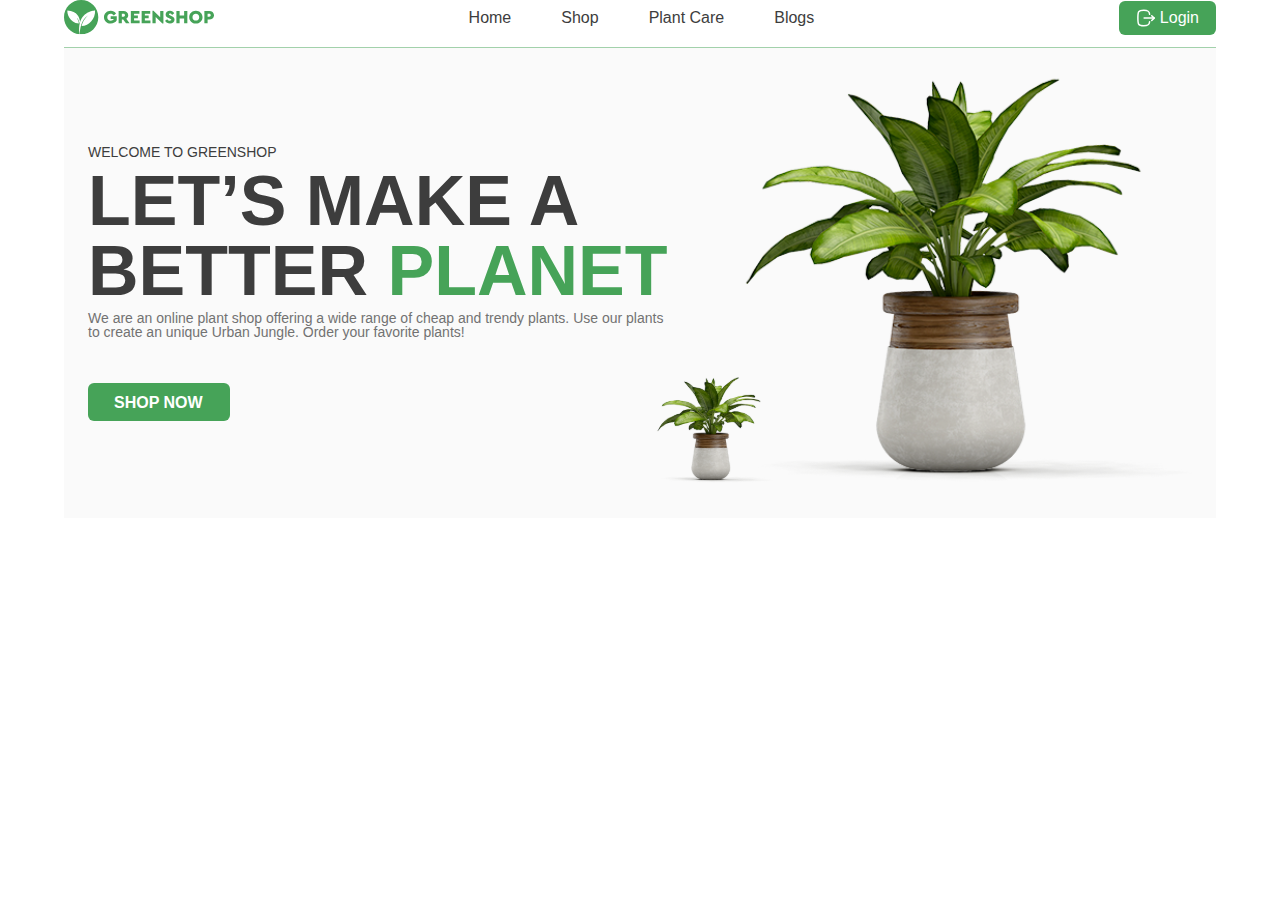
==== hw10/index.html @ cc464d1c "hw10" ====
<!DOCTYPE html>
<html lang="en">
  <head>
    <meta charset="UTF-8" />
    <meta name="viewport" content="width=device-width, initial-scale=1.0" />
    <link rel="stylesheet" href="./reset.css" />
    <!-- <link rel="stylesheet" href="./style.css"> -->
    <title>Document</title>
  </head>
  <body>
    <div class="container">
      <header>
        <nav>
          <a href="/">
            <img src="./img/logo-greenshop.svg" alt="Логотип Greenshop" />
          </a>
          <ul class="link-title">
            <li class="link-item"><a class="link" href="#">Home</a></li>
            <li class="link-item"><a class="link" href="#">Shop</a></li>
            <li class="link-item">
              <a class="link" href="#">Plant Care</a>
              <ul class="inner-link-title">
                <li class="link-item">
                  <a class="inner-link" href="#">Drainage</a>
                </li>
                <li class="link-item">
                  <a class="inner-link" href="#">Fungicides</a>
                </li>
                <li class="link-item">
                  <a class="inner-link" href="#">Fertilizer</a>
                </li>
                <li class="link-item">
                  <a class="inner-link" href="#">Priming</a>
                </li>
              </ul>
            </li>
            <li class="link-item"><a class="link" href="#">Blogs</a></li>
          </ul>

          <!-- <ul class="icon-list">
            <li class="icon-item-left">
              <img src="./img/vector-left.svg" alt="Vector-left" />
            </li>
            <li class="icon-item-right">
              <img src="./img/vector-right.svg" alt="Vector-right" />
            </li>
          </ul> -->

          <button class="button" type="button">
            <svg
              width="20"
              height="20"
              viewBox="0 0 20 20"
              fill="none"
              xmlns="http://www.w3.org/2000/svg"
            >
              <path
                d="M18.1601 10.1006H8.12598"
                stroke="white"
                stroke-width="1.5"
                stroke-linecap="round"
                stroke-linejoin="round"
              />
              <path
                d="M15.7212 7.67059L18.1612 10.1006L15.7212 12.5306"
                stroke="white"
                stroke-width="1.5"
                stroke-linecap="round"
                stroke-linejoin="round"
              />
              <path
                d="M13.6342 6.35826C13.3592 3.37493 12.2425 2.2916 7.80082 2.2916C1.88332 2.2916 1.88332 4.2166 1.88332 9.99993C1.88332 15.7833 1.88332 17.7083 7.80082 17.7083C12.2425 17.7083 13.3592 16.6249 13.6342 13.6416"
                stroke="white"
                stroke-width="1.5"
                stroke-linecap="round"
                stroke-linejoin="round"
              />
            </svg>
            <span>Login</span>
          </button>
        </nav>
      </header>
      <main>
        <section class="hero-section">
          <div class="hero-box">
            <p class="text-title-top">Welcome to GreenShop</p>
            <h1 class="hero-title">
              Let’s Make a Better <span class="accent">Planet</span>
            </h1>
            <p class="text-title-bottom">
              We are an online plant shop offering a wide range of cheap and
              trendy plants. Use our plants to create an unique Urban Jungle.
              Order your favorite plants!
            </p>
            <button class="button-title" type="button">SHOP NOW</button>
          </div>
          <div class="box-logo">
            <img class="logo-two" src="./img/logo-two.svg" alt="Logo small" />
            <img class="logo-one" src="./img/logo-one.svg" alt="Logo big" />
          </div>
        </section>
      </main>
    </div>

    <style>
      /* Base */
      * {
        box-sizing: border-box;
      }

      body {
        color: #3d3d3d;
        font-size: 14px;
        font-weight: 400;
        font-family: "Cera Pro", sans-serif;
        margin: 0;
      }

      h1,
      h2,
      h3,
      h4,
      h5,
      h6,
      p {
        margin-top: 0;
      }

      .container {
        width: 100%;
        max-width: 1200px;
        margin: 0 auto;
        padding: 0 24px;
      }

      header {
        border-bottom: 0.3px solid #46a35880;
      }

      nav {
        margin-bottom: 12px;
        display: flex;
        justify-content: space-between;
        align-items: center;
      }

      .hero-section {
        display: flex;
        justify-content: flex-start;
        align-items: center;
        background-color: #f5f5f580;
      }

      /* Button */
      .button {
        color: #ffffff;
        background-color: #46a358;
        border: 0;
        border-radius: 6px;
        font-size: 16px;
        font-weight: 500;
        padding: 7px 17px;
        display: flex;
        align-items: center;
        column-gap: 4px;
      }

      .button-title {
        color: #ffffff;
        background-color: #46a358;
        border: 0;
        border-radius: 6px;
        font-size: 16px;
        font-weight: 700;
        padding: 11px 27px 9px 26px;
      }

      /* Link */
      .link-title {
        display: flex;
      }

      .inner-link-title {
        display: none;
        position: absolute;
        background-color: #edf6ee;
        /* top: 37px; */
      }

      .link-item {
        position: relative;
      }

      .link-item:hover .inner-link-title {
        display: flex;
        flex-direction: column;
      }

      .link {
        display: block;
        text-decoration: none;
        color: #3d3d3d;
        font-size: 16px;
        padding-right: 50px;
      }

      .link:hover {
        font-size: 16px;
        font-weight: 700;
        /* border-bottom: 3px solid #46a358; */
      }

      .inner-link {
        display: block;
        text-decoration: none;
        color: #3d3d3d;
        font-size: 16px;
        padding: 7px 104px 8px 14px;
      }

      .inner-link:hover {
        font-size: 16px;
        font-weight: 700;
      }

      /* Text */
      .hero-box {
        padding: 24px;
      }

      .hero-title {
        margin-bottom: 5px;
        font-size: 70px;
        font-weight: 900;
        text-transform: uppercase;
      }

      .text-title-top {
        margin-bottom: 7px;
        font-weight: 500;
        text-transform: uppercase;
      }

      .text-title-bottom {
        margin-bottom: 44px;
        color: #727272;
      }

      .accent {
        color: #46a358;
      }

      /* Vector */
      .icon-list {
        display: flex;
        position: absolute;
        /* top: 33px; */
        right: 309px;
        gap: 30px;
      }

      /* .box-logo {
        position: relative;
        left: 300px;
      } */

      .logo-two {
        position: absolute;
        right: 500px;
        top: 357px;
      }
    </style>
  </body>
</html>
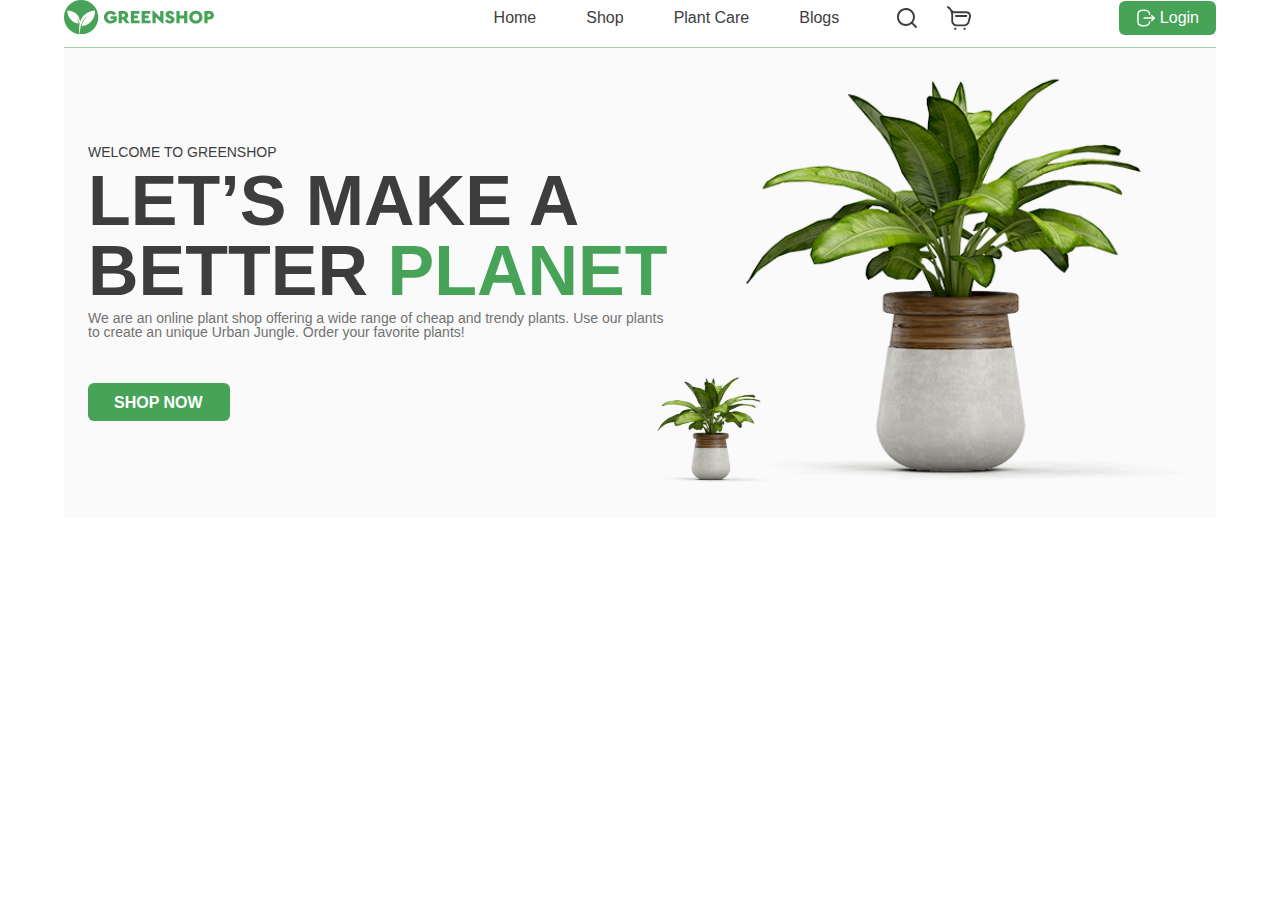
==== commit e46dea7b: "HW10" ====
--- a/hw10/index.html
+++ b/hw10/index.html
@@ -10,42 +10,43 @@
   <body>
     <div class="container">
       <header>
-        <nav>
-          <a href="/">
-            <img src="./img/logo-greenshop.svg" alt="Логотип Greenshop" />
-          </a>
-          <ul class="link-title">
-            <li class="link-item"><a class="link" href="#">Home</a></li>
-            <li class="link-item"><a class="link" href="#">Shop</a></li>
-            <li class="link-item">
-              <a class="link" href="#">Plant Care</a>
-              <ul class="inner-link-title">
-                <li class="link-item">
-                  <a class="inner-link" href="#">Drainage</a>
-                </li>
-                <li class="link-item">
-                  <a class="inner-link" href="#">Fungicides</a>
-                </li>
-                <li class="link-item">
-                  <a class="inner-link" href="#">Fertilizer</a>
-                </li>
-                <li class="link-item">
-                  <a class="inner-link" href="#">Priming</a>
-                </li>
-              </ul>
-            </li>
-            <li class="link-item"><a class="link" href="#">Blogs</a></li>
-          </ul>
-
-          <!-- <ul class="icon-list">
-            <li class="icon-item-left">
-              <img src="./img/vector-left.svg" alt="Vector-left" />
-            </li>
-            <li class="icon-item-right">
-              <img src="./img/vector-right.svg" alt="Vector-right" />
-            </li>
-          </ul> -->
-
+        <div class="header-container">
+          <nav class="header-nav">
+            <a href="/">
+              <img src="./img/logo-greenshop.svg" alt="Логотип Greenshop" />
+            </a>
+            <ul class="header-menu">
+              <li class="link-item"><a class="link" href="#">Home</a></li>
+              <li class="link-item"><a class="link" href="#">Shop</a></li>
+              <li class="link-item">
+                <a class="link" href="#">Plant Care</a>
+                <ul class="inner-header-menu">
+                  <li class="link-item">
+                    <a class="inner-link" href="#">Drainage</a>
+                  </li>
+                  <li class="link-item">
+                    <a class="inner-link" href="#">Fungicides</a>
+                  </li>
+                  <li class="link-item">
+                    <a class="inner-link" href="#">Fertilizer</a>
+                  </li>
+                  <li class="link-item">
+                    <a class="inner-link" href="#">Priming</a>
+                  </li>
+                </ul>
+              </li>
+              <li class="link-item"><a class="link" href="#">Blogs</a></li>
+            </ul>
+
+            <ul class="icon-list">
+              <li class="icon-item-left">
+                <img src="./img/vector-left.svg" alt="Vector-left" />
+              </li>
+              <li class="icon-item-right">
+                <img src="./img/vector-right.svg" alt="Vector-right" />
+              </li>
+            </ul>
+          </nav>
           <button class="button" type="button">
             <svg
               width="20"
@@ -78,7 +79,7 @@
             </svg>
             <span>Login</span>
           </button>
-        </nav>
+        </div>
       </header>
       <main>
         <section class="hero-section">
@@ -133,17 +134,6 @@
         padding: 0 24px;
       }
 
-      header {
-        border-bottom: 0.3px solid #46a35880;
-      }
-
-      nav {
-        margin-bottom: 12px;
-        display: flex;
-        justify-content: space-between;
-        align-items: center;
-      }
-
       .hero-section {
         display: flex;
         justify-content: flex-start;
@@ -175,12 +165,33 @@
         padding: 11px 27px 9px 26px;
       }
 
+      /* Header */
+      .header-container {
+        display: flex;
+        align-items: center;
+        margin-bottom: 12px;
+      }
+
+      .header-nav {
+        display: flex;
+        align-items: center;
+        flex-grow: 1;
+      }
+
+      .header-menu {
+        display: flex;
+        gap: 50px;
+        flex-grow: 1;
+        justify-content: center;
+      }
+
+      header {
+        border-bottom: 0.3px solid #46a35880;
+      }
+
       /* Link */
-      .link-title {
-        display: flex;
-      }
-
-      .inner-link-title {
+
+      .inner-header-menu {
         display: none;
         position: absolute;
         background-color: #edf6ee;
@@ -191,7 +202,7 @@
         position: relative;
       }
 
-      .link-item:hover .inner-link-title {
+      .link-item:hover .inner-header-menu {
         display: flex;
         flex-direction: column;
       }
@@ -201,7 +212,6 @@
         text-decoration: none;
         color: #3d3d3d;
         font-size: 16px;
-        padding-right: 50px;
       }
 
       .link:hover {
@@ -253,6 +263,7 @@
       /* Vector */
       .icon-list {
         display: flex;
+        align-items: center;
         position: absolute;
         /* top: 33px; */
         right: 309px;
